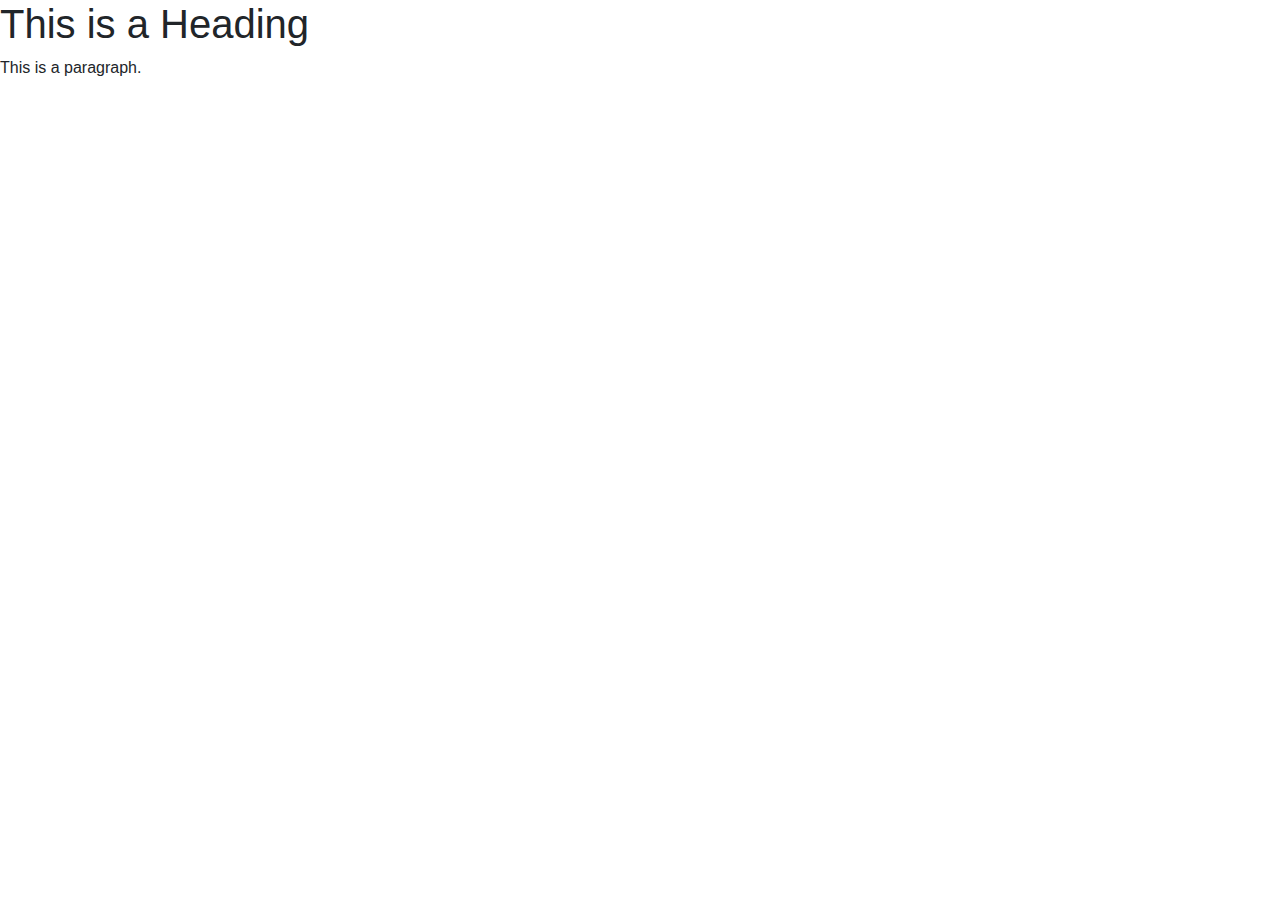
==== categories.html @ 912653bf "second commit" ====
<!DOCTYPE html>
<html>
<head>
    <title>Page Title</title>
    <meta charset="utf-8">
    <meta name="viewport" content="width=device-width, initial-scale=1, shrink-to-fit=no">
    <link rel="stylesheet" href="./style.css">
    <link rel="stylesheet" href="https://stackpath.bootstrapcdn.com/bootstrap/4.3.1/css/bootstrap.min.css" integrity="sha384-ggOyR0iXCbMQv3Xipma34MD+dH/1fQ784/j6cY/iJTQUOhcWr7x9JvoRxT2MZw1T" crossorigin="anonymous">
    <link rel="stylesheet" href="https://cdnjs.cloudflare.com/ajax/libs/font-awesome/6.0.0-beta2/css/all.min.css" integrity="sha512-YWzhKL2whUzgiheMoBFwW8CKV4qpHQAEuvilg9FAn5VJUDwKZZxkJNuGM4XkWuk94WCrrwslk8yWNGmY1EduTA==" crossorigin="anonymous" referrerpolicy="no-referrer" />

</head>
<body>

    <h1>This is a Heading</h1>
    <p>This is a paragraph.</p>

    <script src="./script.js"></script>
    <script src="https://code.jquery.com/jquery-3.3.1.slim.min.js" integrity="sha384-q8i/X+965DzO0rT7abK41JStQIAqVgRVzpbzo5smXKp4YfRvH+8abtTE1Pi6jizo" crossorigin="anonymous"></script>
    <script src="https://cdnjs.cloudflare.com/ajax/libs/popper.js/1.14.7/umd/popper.min.js" integrity="sha384-UO2eT0CpHqdSJQ6hJty5KVphtPhzWj9WO1clHTMGa3JDZwrnQq4sF86dIHNDz0W1" crossorigin="anonymous"></script>
    <script src="https://stackpath.bootstrapcdn.com/bootstrap/4.3.1/js/bootstrap.min.js" integrity="sha384-JjSmVgyd0p3pXB1rRibZUAYoIIy6OrQ6VrjIEaFf/nJGzIxFDsf4x0xIM+B07jRM" crossorigin="anonymous"></script>
</body>
</html>
---- style.css ----
body{
    height: 100vh;
    width: 100vw;
    background-color: yellow;
}
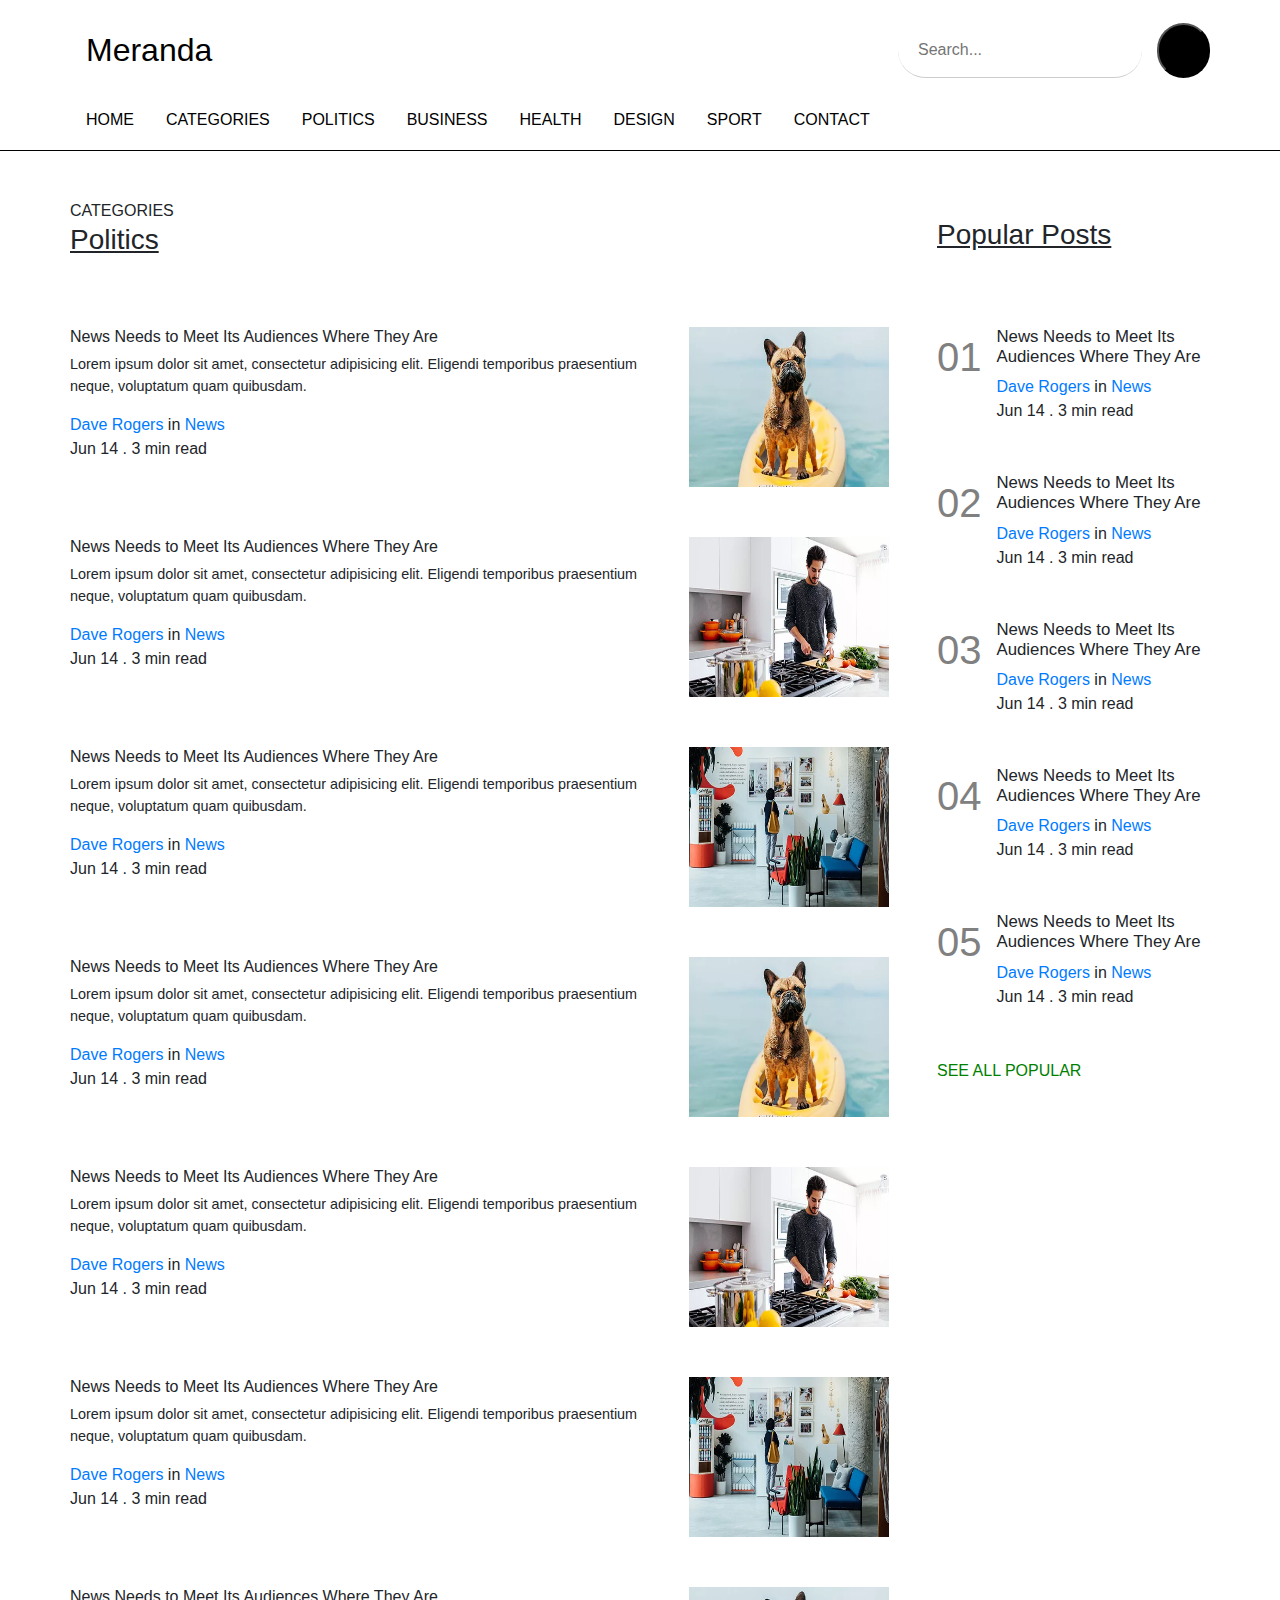
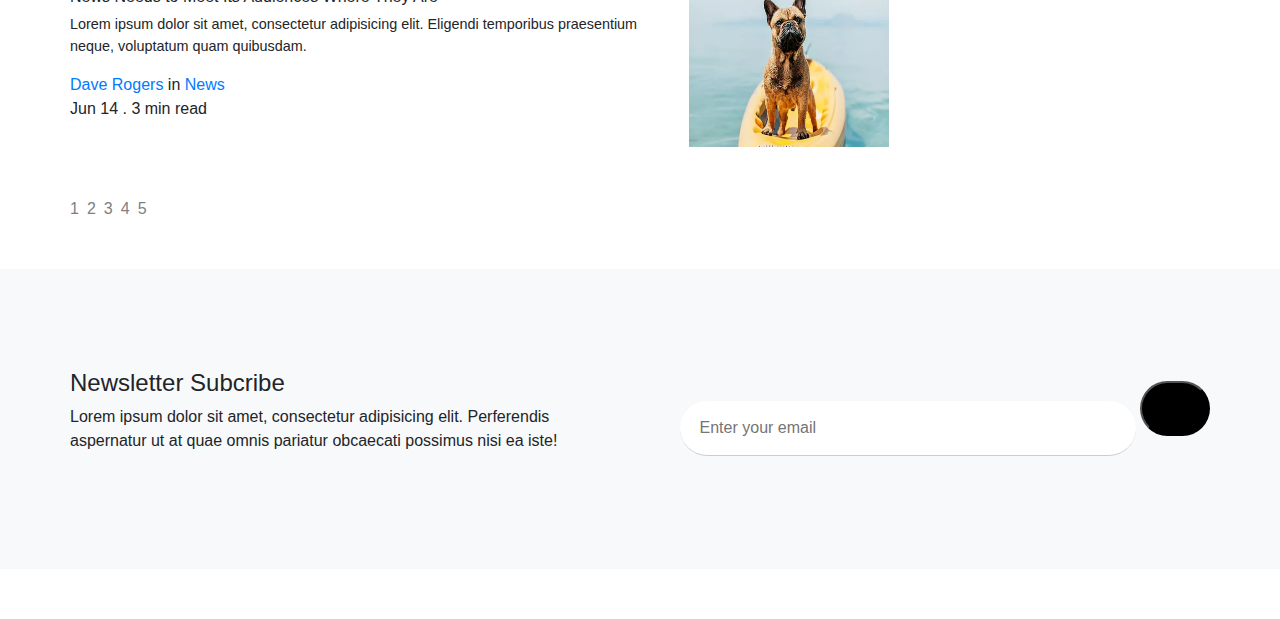
==== commit fce59301: "build-categories-page" ====
--- a/categories.html
+++ b/categories.html
@@ -4,15 +4,228 @@
     <title>Page Title</title>
     <meta charset="utf-8">
     <meta name="viewport" content="width=device-width, initial-scale=1, shrink-to-fit=no">
-    <link rel="stylesheet" href="./style.css">
+    
     <link rel="stylesheet" href="https://stackpath.bootstrapcdn.com/bootstrap/4.3.1/css/bootstrap.min.css" integrity="sha384-ggOyR0iXCbMQv3Xipma34MD+dH/1fQ784/j6cY/iJTQUOhcWr7x9JvoRxT2MZw1T" crossorigin="anonymous">
     <link rel="stylesheet" href="https://cdnjs.cloudflare.com/ajax/libs/font-awesome/6.0.0-beta2/css/all.min.css" integrity="sha512-YWzhKL2whUzgiheMoBFwW8CKV4qpHQAEuvilg9FAn5VJUDwKZZxkJNuGM4XkWuk94WCrrwslk8yWNGmY1EduTA==" crossorigin="anonymous" referrerpolicy="no-referrer" />
-
+    <link rel="stylesheet" href="./style.css">
 </head>
 <body>
 
-    <h1>This is a Heading</h1>
-    <p>This is a paragraph.</p>
+    <header>
+        <div class="d-flex justify-content-between w-100 flex-column">
+            <div class="d-flex justify-content-between container">
+                <nav class="nav-header">
+                  <a class="logo nav-link" href="./home.html">Meranda</a>
+                </nav>
+                <nav class="nav-header">
+                    <a class="nav-link" href="#"><i class="fab fa-facebook-f"></i></a>
+                    <a class="nav-link" href="#"><i class="fab fa-twitter"></i></a>
+                    <a class="nav-link" href="#"><i class="fab fa-instagram"></i></a>
+                    <input placeholder="Search..."/>
+                    <button><i class="fas fa-search"></i></button>
+                </nav>
+            </div>
+            <div class="w-100 container">
+                <nav class="nav justify-content-start menu-link">
+                  <a class="nav-link" href="./home.html">HOME</a>
+                  <a class="nav-link" href="#">CATEGORIES</a>
+                  <a class="nav-link" href="#">POLITICS</a>
+                  <a class="nav-link" href="#">BUSINESS</a>
+                  <a class="nav-link" href="#">HEALTH</a>
+                  <a class="nav-link" href="#">DESIGN</a>
+                  <a class="nav-link" href="#">SPORT</a>
+                  <a class="nav-link" href="#">CONTACT</a>
+                </nav>
+            </div>
+        </div>
+    </header>
+    <div class="mt-5">
+      <section class="mb-5">
+        <div class="container d-flex">
+          <div class="w-75 mr-5">
+            <div class="column-title">
+              <span>CATEGORIES</span>
+              <h3>Politics</h3>
+            </div>
+            <div class="mt-5">
+              <div class="item-article">
+                <div class="w-75 item-article-content">
+                  <h2>News Needs to Meet Its Audiences Where They Are</h2>
+                  <p>Lorem ipsum dolor sit amet, consectetur adipisicing elit. Eligendi temporibus praesentium neque, voluptatum quam quibusdam.</p>
+                  <div class="w-100">
+                    <a href="">Dave Rogers</a> <span>in</span> <a href="">News</a>
+                  </div>
+                  <span>Jun 14 . 3 min read</span>
+                </div>
+                <div class="w-25">
+                  <img class="w-100 h-100" alt="item1" src="./img/item-article-1.webp" >
+                </div>
+              </div>
+              <div class="item-article">
+                <div class="w-75 item-article-content">
+                  <h2>News Needs to Meet Its Audiences Where They Are</h2>
+                  <p>Lorem ipsum dolor sit amet, consectetur adipisicing elit. Eligendi temporibus praesentium neque, voluptatum quam quibusdam.</p>
+                  <div class="w-100">
+                    <a href="">Dave Rogers</a> <span>in</span> <a href="">News</a>
+                  </div>
+                  <span>Jun 14 . 3 min read</span>
+                </div>
+                <div class="w-25">
+                  <img class="w-100 h-100" alt="item1" src="./img/item-article-2.webp" >
+                </div>
+              </div>
+              <div class="item-article">
+                <div class="w-75 item-article-content">
+                  <h2>News Needs to Meet Its Audiences Where They Are</h2>
+                  <p>Lorem ipsum dolor sit amet, consectetur adipisicing elit. Eligendi temporibus praesentium neque, voluptatum quam quibusdam.</p>
+                  <div class="w-100">
+                    <a href="">Dave Rogers</a> <span>in</span> <a href="">News</a>
+                  </div>
+                  <span>Jun 14 . 3 min read</span>
+                </div>
+                <div class="w-25">
+                  <img class="w-100 h-100" alt="item1" src="./img/item-article-3.webp" >
+                </div>
+              </div>
+              <div class="item-article">
+                <div class="w-75 item-article-content">
+                  <h2>News Needs to Meet Its Audiences Where They Are</h2>
+                  <p>Lorem ipsum dolor sit amet, consectetur adipisicing elit. Eligendi temporibus praesentium neque, voluptatum quam quibusdam.</p>
+                  <div class="w-100">
+                    <a href="">Dave Rogers</a> <span>in</span> <a href="">News</a>
+                  </div>
+                  <span>Jun 14 . 3 min read</span>
+                </div>
+                <div class="w-25">
+                  <img class="w-100 h-100" alt="item1" src="./img/item-article-1.webp" >
+                </div>
+              </div>
+              <div class="item-article">
+                <div class="w-75 item-article-content">
+                  <h2>News Needs to Meet Its Audiences Where They Are</h2>
+                  <p>Lorem ipsum dolor sit amet, consectetur adipisicing elit. Eligendi temporibus praesentium neque, voluptatum quam quibusdam.</p>
+                  <div class="w-100">
+                    <a href="">Dave Rogers</a> <span>in</span> <a href="">News</a>
+                  </div>
+                  <span>Jun 14 . 3 min read</span>
+                </div>
+                <div class="w-25">
+                  <img class="w-100 h-100" alt="item1" src="./img/item-article-2.webp" >
+                </div>
+              </div>
+              <div class="item-article">
+                <div class="w-75 item-article-content">
+                  <h2>News Needs to Meet Its Audiences Where They Are</h2>
+                  <p>Lorem ipsum dolor sit amet, consectetur adipisicing elit. Eligendi temporibus praesentium neque, voluptatum quam quibusdam.</p>
+                  <div class="w-100">
+                    <a href="">Dave Rogers</a> <span>in</span> <a href="">News</a>
+                  </div>
+                  <span>Jun 14 . 3 min read</span>
+                </div>
+                <div class="w-25">
+                  <img class="w-100 h-100" alt="item1" src="./img/item-article-3.webp" >
+                </div>
+              </div>
+              <div class="item-article">
+                <div class="w-75 item-article-content">
+                  <h2>News Needs to Meet Its Audiences Where They Are</h2>
+                  <p>Lorem ipsum dolor sit amet, consectetur adipisicing elit. Eligendi temporibus praesentium neque, voluptatum quam quibusdam.</p>
+                  <div class="w-100">
+                    <a href="">Dave Rogers</a> <span>in</span> <a href="">News</a>
+                  </div>
+                  <span>Jun 14 . 3 min read</span>
+                </div>
+                <div class="w-25">
+                  <img class="w-100 h-100" alt="item1" src="./img/item-article-1.webp" >
+                </div>
+              </div>
+            </div>
+            <div class="d-flex">
+              <a class="paginate" href="">1</a>&ensp;
+              <a class="paginate" href="">2</a>&ensp;
+              <a class="paginate" href="">3</a>&ensp;
+              <a class="paginate" href="">4</a>&ensp;
+              <a class="paginate" href="">5</a>
+            </div>
+          </div>
+          <div class="w-25">
+            <div class="column-title w-100 d-flex align-items-center">
+              <h3>Popular Posts</h3>
+            </div>
+            <div class="mt-5">
+              <div class="item-relate-article">
+                <span>01</span>
+                <div class="item-relate-article-content">
+                  <h2>News Needs to Meet Its Audiences Where They Are</h2>
+                  <div class="w-100">
+                    <a href="">Dave Rogers</a> <span>in</span> <a href="">News</a>
+                  </div>
+                  <span>Jun 14 . 3 min read</span>
+                </div>
+              </div>
+              <div class="item-relate-article">
+                <span>02</span>
+                <div class="item-relate-article-content">
+                  <h2>News Needs to Meet Its Audiences Where They Are</h2>
+                  <div class="w-100">
+                    <a href="">Dave Rogers</a> <span>in</span> <a href="">News</a>
+                  </div>
+                  <span>Jun 14 . 3 min read</span>
+                </div>
+              </div>
+              <div class="item-relate-article">
+                <span>03</span>
+                <div class="item-relate-article-content">
+                  <h2>News Needs to Meet Its Audiences Where They Are</h2>
+                  <div class="w-100">
+                    <a href="">Dave Rogers</a> <span>in</span> <a href="">News</a>
+                  </div>
+                  <span>Jun 14 . 3 min read</span>
+                </div>
+              </div>
+              <div class="item-relate-article">
+                <span>04</span>
+                <div class="item-relate-article-content">
+                  <h2>News Needs to Meet Its Audiences Where They Are</h2>
+                  <div class="w-100">
+                    <a href="">Dave Rogers</a> <span>in</span> <a href="">News</a>
+                  </div>
+                  <span>Jun 14 . 3 min read</span>
+                </div>
+              </div>
+              <div class="item-relate-article">
+                <span>05</span>
+                <div class="item-relate-article-content">
+                  <h2>News Needs to Meet Its Audiences Where They Are</h2>
+                  <div class="w-100">
+                    <a href="">Dave Rogers</a> <span>in</span> <a href="">News</a>
+                  </div>
+                  <span>Jun 14 . 3 min read</span>
+                </div>
+              </div>
+            </div>
+            <a class="see-more-link" href="">SEE ALL POPULAR <i class="fas fa-chevron-right"></i></a>
+          </div>
+        </div>
+      </section>
+      <section class="mt-5">
+        <div class="newsletter-subcribe">
+          <div class="container">
+            <div class="w-50 newsletter-subcribe-content">
+              <h2>Newsletter Subcribe</h2>
+              <p>Lorem ipsum dolor sit amet, consectetur adipisicing elit. Perferendis aspernatur ut at quae omnis pariatur obcaecati possimus nisi ea iste!</p>
+            </div>
+            <div class="w-50 text-right newsletter-subcribe-input">
+              <input type="text" placeholder="Enter your email">
+              <button><i class="fas fa-paper-plane"></i></button>
+            </div>
+          </div>
+        </div>
+      </section>
+    </div>   
+    <footer>
+
+    </footer>
 
     <script src="./script.js"></script>
     <script src="https://code.jquery.com/jquery-3.3.1.slim.min.js" integrity="sha384-q8i/X+965DzO0rT7abK41JStQIAqVgRVzpbzo5smXKp4YfRvH+8abtTE1Pi6jizo" crossorigin="anonymous"></script>
--- a/style.css
+++ b/style.css
@@ -1,5 +1,130 @@
 body{
-    height: 100vh;
-    width: 100vw;
-    background-color: yellow;
+    margin: 0;
+    padding: 0;
+}
+.container{
+    padding: 0;
+}
+.nav-header{
+    height:100px;
+    display: flex;
+    justify-content: center;
+    align-items: center;
+}
+.nav-link{
+    color: black;
+}
+.logo{
+    font-size: 2rem;
+    color: #000;
+    font-family: "Cabin",-apple-system,BlinkMacSystemFont,"Segoe UI",Roboto,"Helvetica Neue",Arial,sans-serif,"Apple Color Emoji","Segoe UI Emoji","Segoe UI Symbol","Noto Color Emoji";
+}
+header::after{
+    content: "";
+    display: block;
+    height: 1px;
+    width: 100%;
+    background-color: black;
+    margin-top: 10px;
+}
+.slider-arrow{
+    font-size: 1.5rem;
+    color: black;
+}
+.carousel-control-prev,
+.carousel-control-next{
+    width: 20px;
+}
+.carousel-indicators{
+    bottom: -50px;
+}
+.carousel-indicators > li{
+    background: grey;
+    border: 1px solid gray;
+}
+.carousel-indicators > .active{
+    background: green;
+    border: 1px solid green;
+}
+.column-title{
+    height: 80px;
+}
+.column-title >h3{
+    text-decoration: underline;
+}
+.item-article{
+    width: 100%;
+    display: flex;
+    margin-bottom: 50px;
+    height: 160px;
+}
+.item-article-content{
+    margin-right: 20px;
+}
+.item-article-content > h2{
+    font-size: 1rem;
+}
+.item-article-content> p{
+    font-size: 0.9rem;
+}
+.paginate{
+    color: gray;
+}
+.item-relate-article{
+    display: flex;
+    margin-bottom: 50px;
+}
+.item-relate-article > span{
+    color: gray;
+    font-size: 2.5rem;
+    margin-right: 15px;
+}
+.item-relate-article-content > h2{
+    font-size: 1.05rem;
+}
+.see-more-link,
+.see-more-link:hover{
+    color: green;
+    text-decoration: none;
+}
+.newsletter-subcribe{
+    width: 100%;
+    height: 300px;
+    background-color: #f8f9fa;
+    margin-bottom: 50px;
+    display: flex;
+    align-items: center;
+}
+.newsletter-subcribe > .container{
+    display: flex;
+    justify-content: space-between;
+    align-items: center;
+}
+.newsletter-subcribe-content > h2{
+    font-size: 1.5rem;
+}
+.newsletter-subcribe-content > p{
+    max-width: 90%;
+}
+.newsletter-subcribe-input > input,
+.nav-header > input{
+    width: 80%;
+    padding:15px 0px 15px 20px;
+    outline: none;
+    border-radius: 30px;
+    border: none;
+    border-bottom: 1px solid #ccc;
+}
+.nav-header > input{
+    margin-right: 15px;
+    margin-left: 30px;
+}
+.newsletter-subcribe-input > button,
+.nav-header > button{
+    height: 55px;
+    width: 70px;
+    background-color: black;
+    color: white;
+    font-size: 1rem;
+    border-radius: 30px;
 }